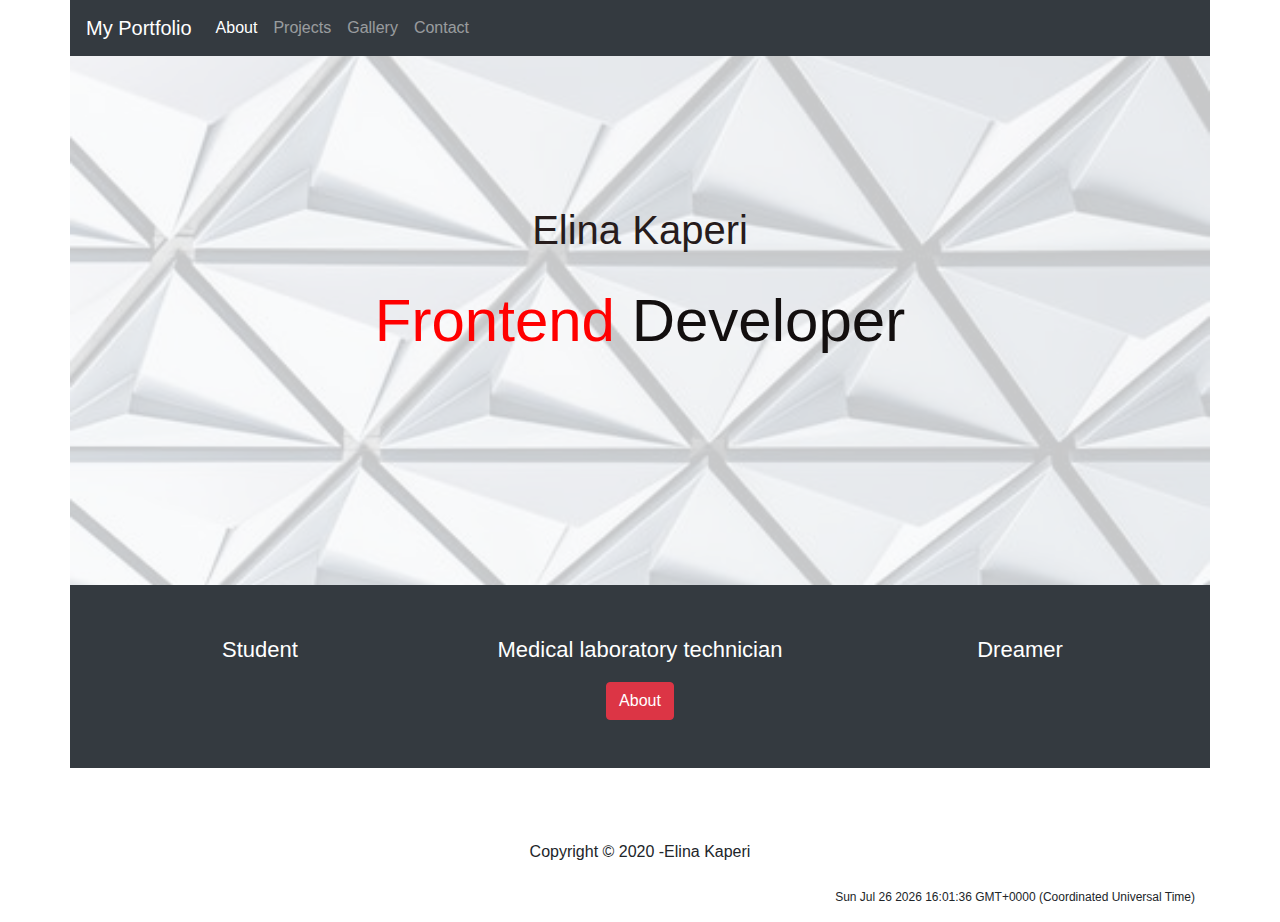
==== index.html @ 9a18be67 "Add files via upload" ====
<!DOCTYPE html>
<html lang="en">
<head>
  <meta charset="UTF-8" />
  <meta
    name="viewport"
    content="width=device-width, initial-scale=1.0, shrink-to-fit=no"
  />
  <!--Bootstrap link-->
  <link
    rel="stylesheet"
    href="https://stackpath.bootstrapcdn.com/bootstrap/4.5.2/css/bootstrap.min.css"
    integrity="sha384-JcKb8q3iqJ61gNV9KGb8thSsNjpSL0n8PARn9HuZOnIxN0hoP+VmmDGMN5t9UJ0Z"
    crossorigin="anonymous"
  />
  <!--Fontawsome link for icons-->
  <link
    rel="stylesheet"
    href="https://cdnjs.cloudflare.com/ajax/libs/font-awesome/5.13.0/css/all.min.css"
    integrity="sha256-h20CPZ0QyXlBuAw7A+KluUYx/3pK+c7lYEpqLTlxjYQ="
    crossorigin="anonymous"
  />
  <link rel="stylesheet" href="css/style.css" />
  <title>EK Portfolio | About</title> <!--Page title-->

</head>
<body>
  <header>
    <!--Navbar-->
    <nav class="container-md navbar fixed-top navbar-expand-lg navbar-dark bg-dark">
      <a class="navbar-brand" href="index.html">My Portfolio</a>
      <button
        class="navbar-toggler"
        type="button"
        data-toggle="collapse"
        data-target="#navbarTogglerDemo02"
        aria-controls="navbarTogglerDemo02"
        aria-expanded="false"
        aria-label="Toggle navigation"
      >
        <span class="navbar-toggler-icon"></span>
      </button>

      <div class="collapse navbar-collapse" id="navbarTogglerDemo02">
        <ul class="navbar-nav mr-auto mt-2 mt-lg-0">
          <li class="nav-item active">
            <a class="nav-link" href="index.html"
              >About<span class="sr-only">(current)</span></a
            >
          </li>
          <li class="nav-item">
            <a class="nav-link" href="projects.html">Projects</a>
          </li>
          <li class="nav-item">
            <a class="nav-link" href="gallery.html">Gallery</a>
          </li>
          <li class="nav-item">
            <a class="nav-link" href="contact.html">Contact</a>
          </li>
        </ul>
      </div>
    </nav> 
      <div class="container-md text-center hero">
        <div class="row">
          <div class="col-sm">
            <p class="name">Elina Kaperi</p>
            <p class="work"><span class="red">Frontend</span> Developer</p>
          </div>
        </div>
      </div>
  </header>

<!--About me section. Includes links to skill pages and CV-->
  <section class="container-md about bg-dark">
    <div class="text-center py-5">
      <div class="row">
        <div class="col-sm">
         <p>Student</p>
         <a href="skills.html" target="_blank"><i class="fa fa-laptop fa-2x pb-5" aria-hidden="true"></i></a>
        </div>
        <div class="col-sm">
         <p>Medical laboratory technician</p>
         <a href="labskills.html" target="_blank"><i class="fa fa-flask fa-2x pb-5" aria-hidden="true"></i></a>
        </div>
        <div class="col-sm">
          <p>Dreamer</p>
          <a href="gallery.html" target="_blank"><i class="fa fa-paper-plane fa-2x pb-5" aria-hidden="true"></i></a>
        </div>
      </div>
      <!--Modal button for about and CV-->
      <button type="button" class="btn btn-danger" data-toggle="modal" data-target="#exampleModal">
        About
      </button>
    </div>
  </section>
  
  <!--Footer with social media links-->
  <footer class="container-md text-center pt-5">
    <div class="">
      <a href="#"><i class="fab fa-twitter fa-2x px-2 "></i></a>
      <a href="#"><i class="fab fa-github fa-2x px-2 "></i></a>
      <a href="#"><a href="#"><i class="fab fa-linkedin fa-2x"></i></a></a>
    </div>
     <p>Copyright &copy; 2020 -Elina Kaperi</p>
  </footer>

<!-- Date and time-->
  <section class="container today pt-2 text-right">
    <p id="today"></p>
  </section>

<!-- Modal for CV-button-->
  <div class="modal fade" id="exampleModal" tabindex="-1" aria-labelledby="exampleModalLabel" aria-hidden="true">
    <div class="modal-dialog">
      <div class="modal-content">
        <div class="modal-header">
          <h5 class="modal-title" id="exampleModalLabel">About me</h5>
          <button type="button" class="close" data-dismiss="modal" aria-label="Close">
            <span aria-hidden="true">&times;</span>
          </button>
        </div>
        <div class="modal-body">
          <img class="myself" src="images/omakuva2.JPG" alt="">
          <p>I have over 20 years experience of medical laboratory work. During my caree, I have been following laboratorio technologies developing from manual to automated systems.</p>
        </div>
        <div class="modal-footer">
          <a type="button" class="btn btn-danger" href="/files/Elina Kaperi CV.docx" download>CV DOC</a>
          <a type="button" class="btn btn-danger" href="/files/EK CV.pdf" download>CV PDF</a>
          
          <button type="button" class="btn btn-dark" data-dismiss="modal">Close</button>
        </div>
      </div>
    </div>
  </div>

<!--Bootstrap scripts-->
<script src="https://code.jquery.com/jquery-3.5.1.slim.min.js" integrity="sha384-DfXdz2htPH0lsSSs5nCTpuj/zy4C+OGpamoFVy38MVBnE+IbbVYUew+OrCXaRkfj" crossorigin="anonymous"></script>
<script src="https://cdn.jsdelivr.net/npm/popper.js@1.16.1/dist/umd/popper.min.js" integrity="sha384-9/reFTGAW83EW2RDu2S0VKaIzap3H66lZH81PoYlFhbGU+6BZp6G7niu735Sk7lN" crossorigin="anonymous"></script>
<script src="https://cdn.jsdelivr.net/npm/bootstrap@4.5.3/dist/js/bootstrap.min.js" integrity="sha384-w1Q4orYjBQndcko6MimVbzY0tgp4pWB4lZ7lr30WKz0vr/aWKhXdBNmNb5D92v7s" crossorigin="anonymous"></script>

<!--JS script for Date and Time. Only on this page-->
<script>
var d = new Date();
document.getElementById("today").innerHTML = d;
</script>      

 
  </body>
</html>
---- css/style.css ----
* {
  font-family: Verdana, Geneva, Tahoma, sans-serif;
}

h2 {
  color: red;
  text-align: center;
  padding-bottom: 20px;
}

/*Background styling*/
.hero {
  background: url('../images/pexels-photo-1022928.jpeg') no-repeat center
    center/cover;
  height: 65vh;
  position: relative;
  color: #fff;
}

/*Adding overlay for background*/
.hero::before {
  content: '';
  position: absolute;
  top: 0;
  left: 0;
  width: 100%;
  height: 100%;
  background: rgba(249, 250, 251, 0.8);
}

/*Styling about page headings*/
.name {
  font-size: 40px;
  color: rgb(39, 28, 28);
  padding-top: 200px;
}

/*Adding color for span classes*/
.red {
  color: red;
}

.work {
  font-size: 60px;
  color: rgb(19, 15, 15);
}

.about {
  font-size: 22px;
  color: white;
}

.about i:hover {
  color: red;
}

/*Styles for footer*/
footer a {
  color: black;
}

footer a:hover {
  color: red;
}

.myself {
  height: 110px;
  width: 100px;
  border-radius: 50%;
}

.about a {
  color: white;
}

.skills {
  padding-top: 80px;
  padding-left: 100px;
  border-bottom: solid 2px black;
}

.skills li {
  list-style: none;
}

/*Date and time on bottom of the about page*/
.today p {
  font-size: 12px;
}

/*Adjusting viewheight and black line at the bottom of the section*/
.labskills,
.projects,
.contact {
  height: 83vh;
  border-bottom: solid 2px black;
}

/*Contact form buttons*/
form #submitbutton,
#reset {
  background-color: red;
  color: white;
  border: none;
  border-radius: 10%;
  padding: 5px;
  margin-bottom: 100px;
}

#reset {
  background-color: black;
}
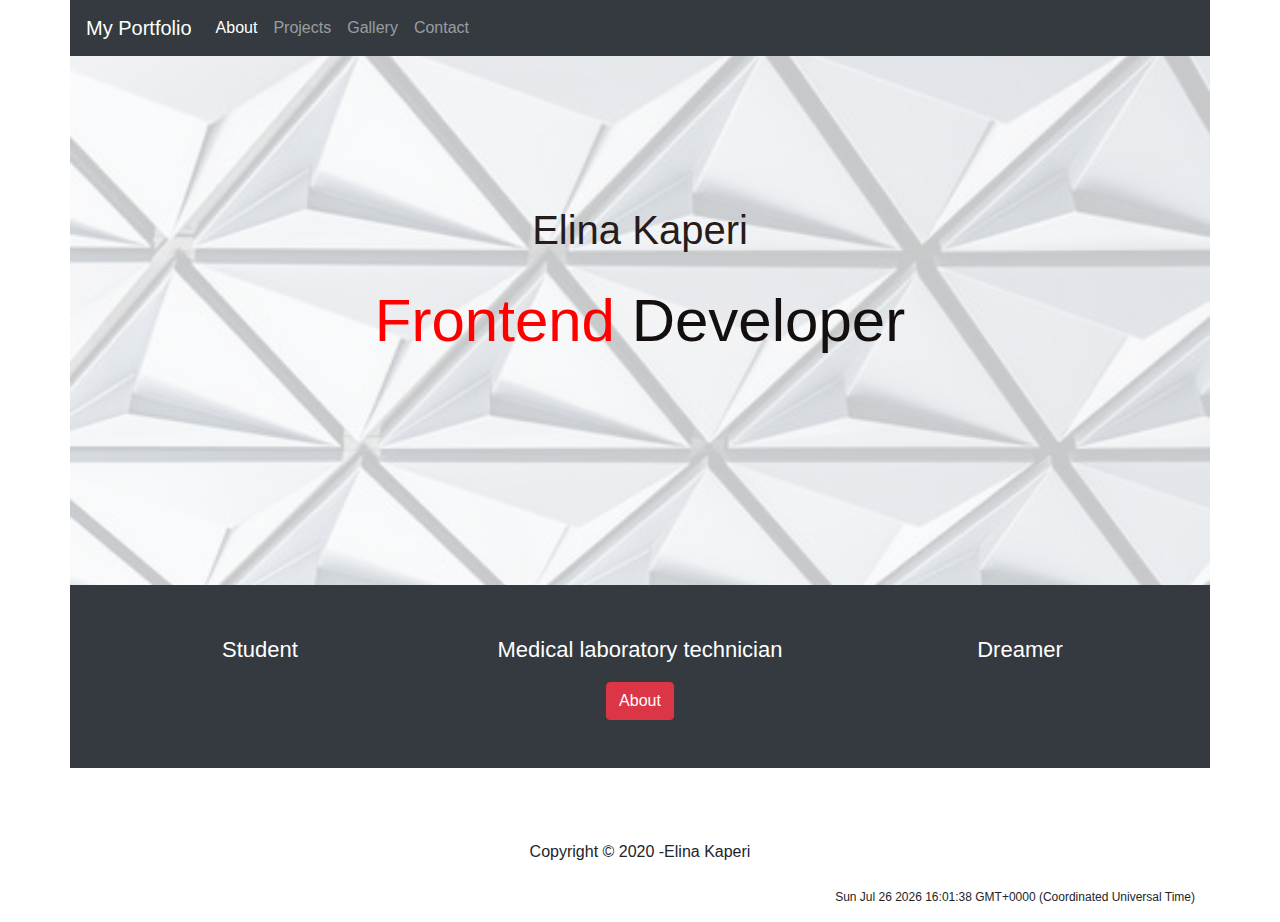
==== commit 9b6f0c58: "Update index.html" ====
--- a/index.html
+++ b/index.html
@@ -97,9 +97,9 @@
   <!--Footer with social media links-->
   <footer class="container-md text-center pt-5">
     <div class="">
-      <a href="#"><i class="fab fa-twitter fa-2x px-2 "></i></a>
-      <a href="#"><i class="fab fa-github fa-2x px-2 "></i></a>
-      <a href="#"><a href="#"><i class="fab fa-linkedin fa-2x"></i></a></a>
+      <a href="https://twitter.com/ElinaKaperi" target="_blank"><i class="fab fa-twitter fa-2x px-2 "></i></a>
+      <a href="https://github.com/elinafront" target="_blank"><i class="fab fa-github fa-2x px-2 "></i></a>
+      <a href="https://linkedin.com/in/elinakaperi" target="_blank"><i class="fab fa-linkedin fa-2x"></i></a></a>
     </div>
      <p>Copyright &copy; 2020 -Elina Kaperi</p>
   </footer>
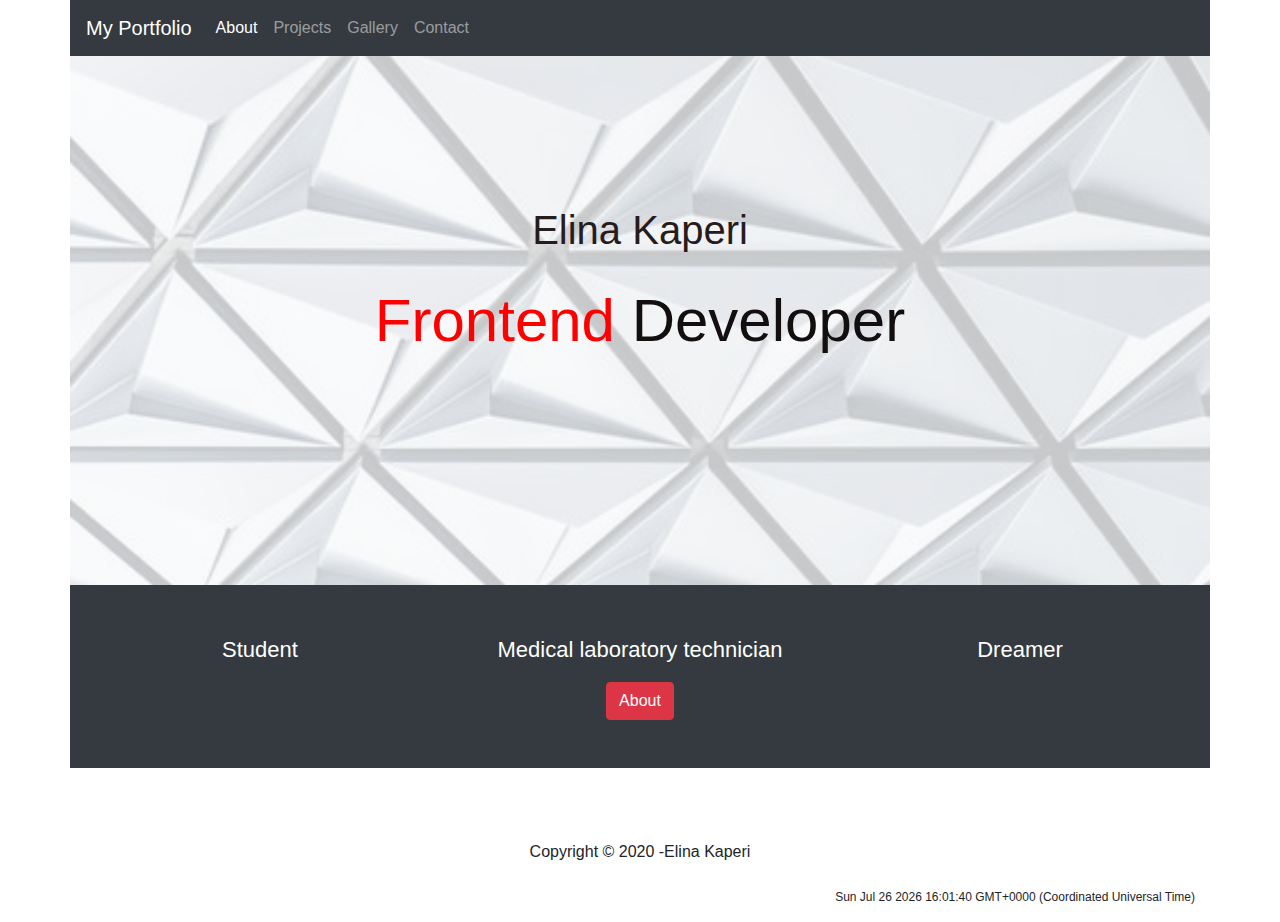
==== commit 8b2579a7: "Removed extra a tag from social media links" ====
--- a/index.html
+++ b/index.html
@@ -99,7 +99,7 @@
     <div class="">
       <a href="https://twitter.com/ElinaKaperi" target="_blank"><i class="fab fa-twitter fa-2x px-2 "></i></a>
       <a href="https://github.com/elinafront" target="_blank"><i class="fab fa-github fa-2x px-2 "></i></a>
-      <a href="https://linkedin.com/in/elinakaperi" target="_blank"><i class="fab fa-linkedin fa-2x"></i></a></a>
+      <a href="https://linkedin.com/in/elinakaperi" target="_blank"><i class="fab fa-linkedin fa-2x"></i></a>
     </div>
      <p>Copyright &copy; 2020 -Elina Kaperi</p>
   </footer>
@@ -146,4 +146,4 @@
 
  
   </body>
-</html>+</html>
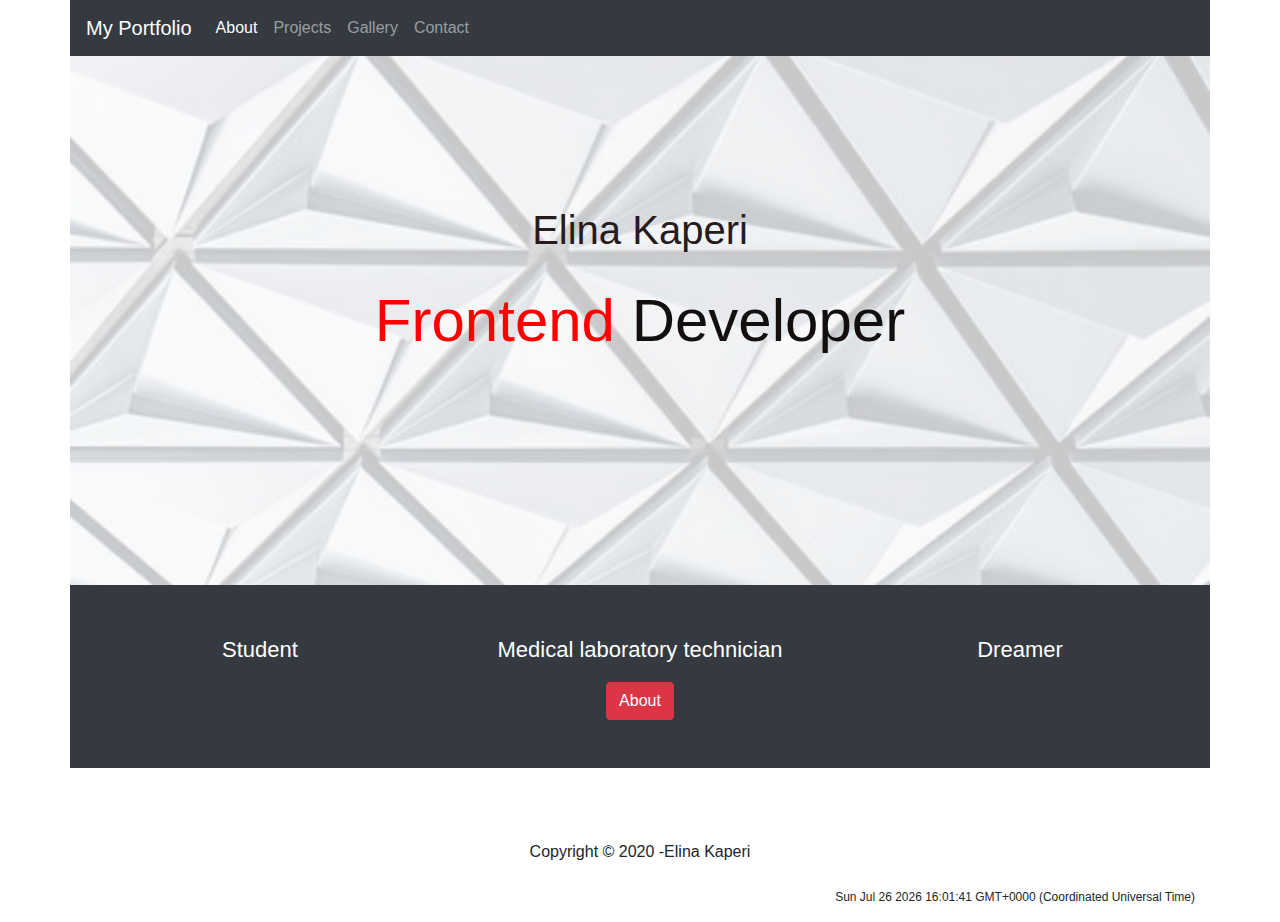
==== commit bc6ac42d: "Update index.html" ====
--- a/index.html
+++ b/index.html
@@ -124,8 +124,8 @@
           <p>I have over 20 years experience of medical laboratory work. During my caree, I have been following laboratorio technologies developing from manual to automated systems.</p>
         </div>
         <div class="modal-footer">
-          <a type="button" class="btn btn-danger" href="/files/Elina Kaperi CV.docx" download>CV DOC</a>
-          <a type="button" class="btn btn-danger" href="/files/EK CV.pdf" download>CV PDF</a>
+          <a type="button" class="btn btn-danger" href="files/Elina Kaperi CV.docx" download>CV DOC</a>
+          <a type="button" class="btn btn-danger" href="files/EK CV.pdf" download>CV PDF</a>
           
           <button type="button" class="btn btn-dark" data-dismiss="modal">Close</button>
         </div>
--- a/css/style.css
+++ b/css/style.css
@@ -54,6 +54,16 @@
   color: red;
 }
 
+.about a {
+  color: white;
+}
+
+.myself {
+  height: 110px;
+  width: 100px;
+  border-radius: 50%;
+}
+
 /*Styles for footer*/
 footer a {
   color: black;
@@ -63,16 +73,7 @@
   color: red;
 }
 
-.myself {
-  height: 110px;
-  width: 100px;
-  border-radius: 50%;
-}
-
-.about a {
-  color: white;
-}
-
+/*Skills page styling*/
 .skills {
   padding-top: 80px;
   padding-left: 100px;
@@ -90,9 +91,13 @@
 
 /*Adjusting viewheight and black line at the bottom of the section*/
 .labskills,
-.projects,
 .contact {
   height: 83vh;
+  border-bottom: solid 2px black;
+}
+
+.projects {
+  height: 120vh;
   border-bottom: solid 2px black;
 }
 
@@ -104,9 +109,23 @@
   border: none;
   border-radius: 10%;
   padding: 5px;
-  margin-bottom: 100px;
+  margin: 20px 10px 20px 0;
 }
 
 #reset {
   background-color: black;
 }
+
+#scroll {
+  text-align: center;
+  font-size: 30px;
+  padding-top: 5em;
+}
+
+#first {
+  padding-left: 40px;
+}
+
+form {
+  padding: 20px;
+}
